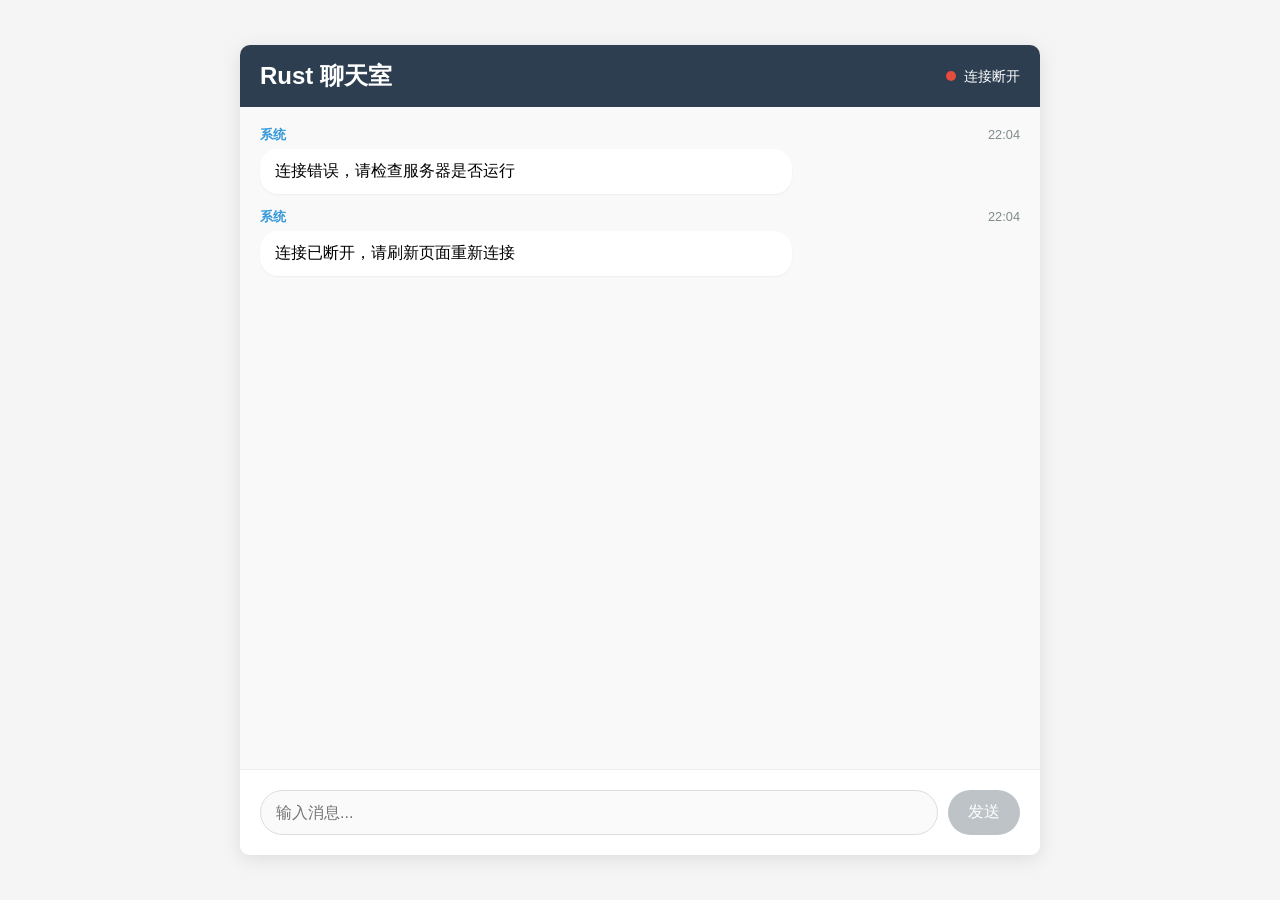
==== src/index.html @ 008e3019 "refactore: 添加实时聊天室案例" ====
<!DOCTYPE html>
<html lang="zh-CN">
<head>
    <meta charset="UTF-8">
    <meta name="viewport" content="width=device-width, initial-scale=1.0">
    <title>Rust 聊天室</title>
    <style>
        * {
            margin: 0;
            padding: 0;
            box-sizing: border-box;
        }

        body {
            font-family: -apple-system, BlinkMacSystemFont, 'Segoe UI', Roboto, Oxygen, Ubuntu, Cantarell, 'Open Sans', 'Helvetica Neue', sans-serif;
            background-color: #f5f5f5;
            height: 100vh;
            display: flex;
            justify-content: center;
            align-items: center;
        }

        .chat-container {
            width: 90%;
            max-width: 800px;
            height: 90vh;
            background-color: white;
            border-radius: 10px;
            box-shadow: 0 4px 20px rgba(0, 0, 0, 0.1);
            display: flex;
            flex-direction: column;
            overflow: hidden;
        }

        .chat-header {
            background-color: #2c3e50;
            color: white;
            padding: 15px 20px;
            display: flex;
            justify-content: space-between;
            align-items: center;
        }

        .chat-title {
            font-size: 1.5rem;
            font-weight: 600;
        }

        .connection-status {
            display: flex;
            align-items: center;
            font-size: 0.9rem;
        }

        .status-indicator {
            width: 10px;
            height: 10px;
            border-radius: 50%;
            background-color: #e74c3c;
            margin-right: 8px;
        }

        .status-indicator.connected {
            background-color: #2ecc71;
        }

        .chat-messages {
            flex: 1;
            padding: 20px;
            overflow-y: auto;
            background-color: #f9f9f9;
        }

        .message {
            margin-bottom: 15px;
            display: flex;
            flex-direction: column;
        }

        .message-info {
            display: flex;
            margin-bottom: 5px;
            font-size: 0.8rem;
            color: #7f8c8d;
        }

        .message-room {
            font-weight: bold;
            margin-right: 10px;
            color: #3498db;
        }

        .message-time {
            margin-left: auto;
        }

        .message-content {
            background-color: white;
            padding: 12px 15px;
            border-radius: 18px;
            max-width: 70%;
            word-wrap: break-word;
            box-shadow: 0 1px 2px rgba(0, 0, 0, 0.05);
        }

        .chat-input-container {
            padding: 20px;
            border-top: 1px solid #eee;
            background-color: white;
        }

        .chat-input-form {
            display: flex;
        }

        .chat-input {
            flex: 1;
            padding: 12px 15px;
            border: 1px solid #ddd;
            border-radius: 25px;
            font-size: 1rem;
            outline: none;
            transition: border-color 0.3s;
        }

        .chat-input:focus {
            border-color: #3498db;
        }

        .send-button {
            background-color: #3498db;
            color: white;
            border: none;
            border-radius: 25px;
            padding: 12px 20px;
            margin-left: 10px;
            cursor: pointer;
            font-size: 1rem;
            transition: background-color 0.3s;
        }

        .send-button:hover {
            background-color: #2980b9;
        }

        .send-button:disabled {
            background-color: #bdc3c7;
            cursor: not-allowed;
        }

        .empty-state {
            display: flex;
            flex-direction: column;
            justify-content: center;
            align-items: center;
            height: 100%;
            color: #95a5a6;
        }

        .empty-state-icon {
            font-size: 3rem;
            margin-bottom: 20px;
        }

        .empty-state-text {
            font-size: 1.2rem;
        }

        @media (max-width: 600px) {
            .chat-container {
                width: 100%;
                height: 100vh;
                border-radius: 0;
            }

            .message-content {
                max-width: 85%;
            }
        }
    </style>
</head>
<body>
    <div class="chat-container">
        <div class="chat-header">
            <div class="chat-title">Rust 聊天室</div>
            <div class="connection-status">
                <div class="status-indicator" id="status-indicator"></div>
                <span id="connection-status-text">未连接</span>
            </div>
        </div>
        
        <div class="chat-messages" id="chat-messages">
            <div class="empty-state">
                <div class="empty-state-icon">💬</div>
                <div class="empty-state-text">暂无消息，开始聊天吧！</div>
            </div>
        </div>
        
        <div class="chat-input-container">
            <form class="chat-input-form" id="chat-form">
                <input 
                    type="text" 
                    class="chat-input" 
                    id="message-input" 
                    placeholder="输入消息..." 
                    autocomplete="off"
                    disabled
                />
                <button type="submit" class="send-button" id="send-button" disabled>发送</button>
            </form>
        </div>
    </div>

    <script>
        const socket = new WebSocket('ws://127.0.0.1:3000/ws?room=rust');
        
        // DOM 元素
        const chatMessages = document.getElementById('chat-messages');
        const messageInput = document.getElementById('message-input');
        const chatForm = document.getElementById('chat-form');
        const sendButton = document.getElementById('send-button');
        const statusIndicator = document.getElementById('status-indicator');
        const connectionStatusText = document.getElementById('connection-status-text');
        
        // 检查是否有消息
        function hasMessages() {
            return chatMessages.querySelectorAll('.message').length > 0;
        }
        
        // 添加消息到聊天窗口
        function addMessage(room, message) {
            // 如果是第一条消息，移除空状态提示
            if (!hasMessages()) {
                chatMessages.innerHTML = '';
            }
            
            const messageElement = document.createElement('div');
            messageElement.className = 'message';
            
            const now = new Date();
            const timeString = now.toLocaleTimeString('zh-CN', { 
                hour: '2-digit', 
                minute: '2-digit' 
            });
            
            messageElement.innerHTML = `
                <div class="message-info">
                    <span class="message-room">${room}</span>
                    <span class="message-time">${timeString}</span>
                </div>
                <div class="message-content">${message}</div>
            `;
            
            chatMessages.appendChild(messageElement);
            chatMessages.scrollTop = chatMessages.scrollHeight;
        }
        
        // 监听消息
        socket.onmessage = function(event) {
            const data = event.data;
            // 解析消息格式 [room]: message
            const match = data.match(/^\[([^\]]+)\]: (.*)$/);
            if (match) {
                const room = match[1];
                const message = match[2];
                addMessage(room, message);
            } else {
                // 如果不是标准格式，直接显示
                addMessage('系统', data);
            }
        };
        
        // 连接成功
        socket.onopen = function() {
            console.log('连接已建立');
            statusIndicator.classList.add('connected');
            connectionStatusText.textContent = '已连接';
            messageInput.disabled = false;
            sendButton.disabled = false;
            messageInput.focus();
            
            // 发送欢迎消息
            socket.send('大家好，我是新来的用户！');
        };
        
        // 连接关闭
        socket.onclose = function() {
            console.log('连接已关闭');
            statusIndicator.classList.remove('connected');
            connectionStatusText.textContent = '连接断开';
            messageInput.disabled = true;
            sendButton.disabled = true;
            
            addMessage('系统', '连接已断开，请刷新页面重新连接');
        };
        
        // 连接错误
        socket.onerror = function(error) {
            console.error('WebSocket错误:', error);
            addMessage('系统', '连接错误，请检查服务器是否运行');
        };
        
        // 发送消息
        chatForm.addEventListener('submit', function(e) {
            e.preventDefault();
            
            const message = messageInput.value.trim();
            if (message) {
                socket.send(message);
                messageInput.value = '';
                messageInput.focus();
            }
        });
    </script>
</body>
</html>
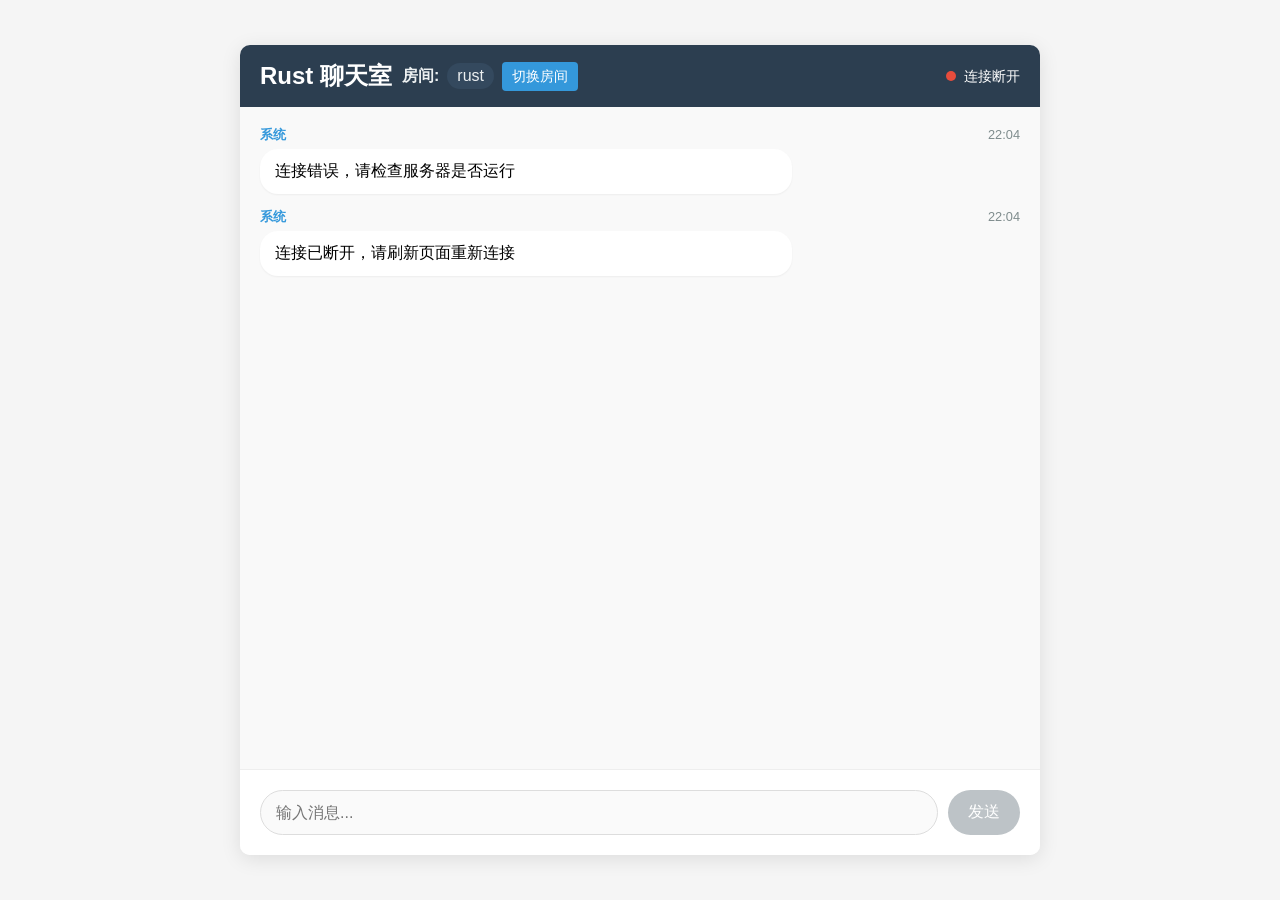
==== commit 3a23aff9: "update: 修改聊天室demo" ====
--- a/src/index.html
+++ b/src/index.html
@@ -39,11 +39,46 @@
             display: flex;
             justify-content: space-between;
             align-items: center;
+            flex-wrap: wrap;
         }
 
         .chat-title {
             font-size: 1.5rem;
             font-weight: 600;
+            display: flex;
+            align-items: center;
+        }
+
+        .room-info {
+            display: flex;
+            align-items: center;
+            margin-left: 10px;
+            font-size: 1rem;
+            color: #ecf0f1;
+        }
+
+        .room-name {
+            background-color: #34495e;
+            padding: 4px 10px;
+            border-radius: 15px;
+            margin-left: 8px;
+            font-weight: 500;
+        }
+
+        .change-room-btn {
+            background-color: #3498db;
+            color: white;
+            border: none;
+            border-radius: 4px;
+            padding: 5px 10px;
+            margin-left: 8px;
+            cursor: pointer;
+            font-size: 0.9rem;
+            transition: background-color 0.3s;
+        }
+
+        .change-room-btn:hover {
+            background-color: #2980b9;
         }
 
         .connection-status {
@@ -176,13 +211,136 @@
             .message-content {
                 max-width: 85%;
             }
+
+            .chat-header {
+                padding: 10px 15px;
+            }
+
+            .chat-title {
+                font-size: 1.2rem;
+            }
+
+            .room-info {
+                font-size: 0.9rem;
+            }
+
+            .connection-status {
+                font-size: 0.8rem;
+            }
+        }
+
+        /* 房间选择模态框样式 */
+        .room-modal {
+            display: none;
+            position: fixed;
+            top: 0;
+            left: 0;
+            width: 100%;
+            height: 100%;
+            background-color: rgba(0, 0, 0, 0.5);
+            z-index: 1000;
+            justify-content: center;
+            align-items: center;
+        }
+
+        .room-modal.active {
+            display: flex;
+        }
+
+        .room-modal-content {
+            background-color: white;
+            padding: 30px;
+            border-radius: 10px;
+            width: 90%;
+            max-width: 400px;
+            box-shadow: 0 4px 20px rgba(0, 0, 0, 0.2);
+        }
+
+        .room-modal-title {
+            font-size: 1.5rem;
+            margin-bottom: 20px;
+            color: #2c3e50;
+        }
+
+        .room-input-group {
+            margin-bottom: 20px;
+        }
+
+        .room-input {
+            width: 100%;
+            padding: 12px 15px;
+            border: 1px solid #ddd;
+            border-radius: 5px;
+            font-size: 1rem;
+            outline: none;
+            transition: border-color 0.3s;
+        }
+
+        .room-input:focus {
+            border-color: #3498db;
+        }
+
+        .room-suggestions {
+            margin-top: 15px;
+        }
+
+        .room-suggestion-item {
+            padding: 10px 15px;
+            margin-bottom: 5px;
+            background-color: #f8f9fa;
+            border-radius: 5px;
+            cursor: pointer;
+            transition: background-color 0.3s;
+        }
+
+        .room-suggestion-item:hover {
+            background-color: #e9ecef;
+        }
+
+        .room-modal-buttons {
+            display: flex;
+            justify-content: flex-end;
+            gap: 10px;
+        }
+
+        .room-modal-btn {
+            padding: 10px 20px;
+            border: none;
+            border-radius: 5px;
+            font-size: 1rem;
+            cursor: pointer;
+            transition: background-color 0.3s;
+        }
+
+        .room-modal-btn.primary {
+            background-color: #3498db;
+            color: white;
+        }
+
+        .room-modal-btn.primary:hover {
+            background-color: #2980b9;
+        }
+
+        .room-modal-btn.secondary {
+            background-color: #ecf0f1;
+            color: #2c3e50;
+        }
+
+        .room-modal-btn.secondary:hover {
+            background-color: #bdc3c7;
         }
     </style>
 </head>
 <body>
     <div class="chat-container">
         <div class="chat-header">
-            <div class="chat-title">Rust 聊天室</div>
+            <div class="chat-title">
+                Rust 聊天室
+                <div class="room-info">
+                    房间: <span class="room-name" id="current-room">rust</span>
+                    <button class="change-room-btn" id="change-room-btn">切换房间</button>
+                </div>
+            </div>
             <div class="connection-status">
                 <div class="status-indicator" id="status-indicator"></div>
                 <span id="connection-status-text">未连接</span>
@@ -211,8 +369,36 @@
         </div>
     </div>
 
+    <!-- 房间选择模态框 -->
+    <div class="room-modal" id="room-modal">
+        <div class="room-modal-content">
+            <h2 class="room-modal-title">选择或创建房间</h2>
+            <div class="room-input-group">
+                <input 
+                    type="text" 
+                    class="room-input" 
+                    id="room-input" 
+                    placeholder="输入房间名称..." 
+                    autocomplete="off"
+                />
+                <div class="room-suggestions">
+                    <div class="room-suggestion-item" data-room="rust">rust</div>
+                    <div class="room-suggestion-item" data-room="general">general</div>
+                    <div class="room-suggestion-item" data-room="random">random</div>
+                    <div class="room-suggestion-item" data-room="tech">tech</div>
+                </div>
+            </div>
+            <div class="room-modal-buttons">
+                <button class="room-modal-btn secondary" id="cancel-room-btn">取消</button>
+                <button class="room-modal-btn primary" id="join-room-btn">加入房间</button>
+            </div>
+        </div>
+    </div>
+
     <script>
-        const socket = new WebSocket('ws://127.0.0.1:3000/ws?room=rust');
+        // 全局变量
+        let socket = null;
+        let currentRoom = 'rust';
         
         // DOM 元素
         const chatMessages = document.getElementById('chat-messages');
@@ -221,6 +407,15 @@
         const sendButton = document.getElementById('send-button');
         const statusIndicator = document.getElementById('status-indicator');
         const connectionStatusText = document.getElementById('connection-status-text');
+        const currentRoomElement = document.getElementById('current-room');
+        const changeRoomBtn = document.getElementById('change-room-btn');
+        
+        // 房间模态框元素
+        const roomModal = document.getElementById('room-modal');
+        const roomInput = document.getElementById('room-input');
+        const joinRoomBtn = document.getElementById('join-room-btn');
+        const cancelRoomBtn = document.getElementById('cancel-room-btn');
+        const roomSuggestionItems = document.querySelectorAll('.room-suggestion-item');
         
         // 检查是否有消息
         function hasMessages() {
@@ -255,62 +450,135 @@
             chatMessages.scrollTop = chatMessages.scrollHeight;
         }
         
-        // 监听消息
-        socket.onmessage = function(event) {
-            const data = event.data;
-            // 解析消息格式 [room]: message
-            const match = data.match(/^\[([^\]]+)\]: (.*)$/);
-            if (match) {
-                const room = match[1];
-                const message = match[2];
-                addMessage(room, message);
-            } else {
-                // 如果不是标准格式，直接显示
-                addMessage('系统', data);
-            }
-        };
-        
-        // 连接成功
-        socket.onopen = function() {
-            console.log('连接已建立');
-            statusIndicator.classList.add('connected');
-            connectionStatusText.textContent = '已连接';
-            messageInput.disabled = false;
-            sendButton.disabled = false;
-            messageInput.focus();
-            
-            // 发送欢迎消息
-            socket.send('大家好，我是新来的用户！');
-        };
-        
-        // 连接关闭
-        socket.onclose = function() {
-            console.log('连接已关闭');
+        // 连接到指定房间
+        function connectToRoom(roomName) {
+            // 如果已有连接，先关闭
+            if (socket && socket.readyState === WebSocket.OPEN) {
+                socket.close();
+            }
+            
+            // 更新当前房间
+            currentRoom = roomName;
+            currentRoomElement.textContent = roomName;
+            
+            // 清空聊天记录
+            chatMessages.innerHTML = `
+                <div class="empty-state">
+                    <div class="empty-state-icon">💬</div>
+                    <div class="empty-state-text">暂无消息，开始聊天吧！</div>
+                </div>
+            `;
+            
+            // 更新连接状态
             statusIndicator.classList.remove('connected');
-            connectionStatusText.textContent = '连接断开';
+            connectionStatusText.textContent = '连接中...';
             messageInput.disabled = true;
             sendButton.disabled = true;
             
-            addMessage('系统', '连接已断开，请刷新页面重新连接');
-        };
-        
-        // 连接错误
-        socket.onerror = function(error) {
-            console.error('WebSocket错误:', error);
-            addMessage('系统', '连接错误，请检查服务器是否运行');
-        };
+            // 创建新的WebSocket连接
+            socket = new WebSocket(`ws://127.0.0.1:3000/ws?room=${roomName}`);
+            
+            // 监听消息
+            socket.onmessage = function(event) {
+                const data = event.data;
+                // 解析消息格式 [room]: message
+                const match = data.match(/^\[([^\]]+)\]: (.*)$/);
+                if (match) {
+                    const room = match[1];
+                    const message = match[2];
+                    addMessage(room, message);
+                } else {
+                    // 如果不是标准格式，直接显示
+                    addMessage('系统', data);
+                }
+            };
+            
+            // 连接成功
+            socket.onopen = function() {
+                console.log('连接已建立');
+                statusIndicator.classList.add('connected');
+                connectionStatusText.textContent = '已连接';
+                messageInput.disabled = false;
+                sendButton.disabled = false;
+                messageInput.focus();
+                
+                // 发送加入房间消息
+                socket.send(`大家好，我加入了 ${roomName} 房间！`);
+            };
+            
+            // 连接关闭
+            socket.onclose = function() {
+                console.log('连接已关闭');
+                statusIndicator.classList.remove('connected');
+                connectionStatusText.textContent = '连接断开';
+                messageInput.disabled = true;
+                sendButton.disabled = true;
+                
+                addMessage('系统', '连接已断开，请刷新页面重新连接');
+            };
+            
+            // 连接错误
+            socket.onerror = function(error) {
+                console.error('WebSocket错误:', error);
+                addMessage('系统', '连接错误，请检查服务器是否运行');
+            };
+        }
+        
+        // 显示房间选择模态框
+        function showRoomModal() {
+            roomModal.classList.add('active');
+            roomInput.value = currentRoom;
+            roomInput.focus();
+        }
+        
+        // 隐藏房间选择模态框
+        function hideRoomModal() {
+            roomModal.classList.remove('active');
+        }
+        
+        // 加入房间
+        function joinRoom() {
+            const roomName = roomInput.value.trim();
+            if (roomName && roomName !== currentRoom) {
+                connectToRoom(roomName);
+                hideRoomModal();
+            }
+        }
+        
+        // 事件监听器
+        changeRoomBtn.addEventListener('click', showRoomModal);
+        
+        cancelRoomBtn.addEventListener('click', hideRoomModal);
+        
+        joinRoomBtn.addEventListener('click', joinRoom);
+        
+        roomInput.addEventListener('keypress', function(e) {
+            if (e.key === 'Enter') {
+                joinRoom();
+            }
+        });
+        
+        // 房间建议项点击事件
+        roomSuggestionItems.forEach(item => {
+            item.addEventListener('click', function() {
+                roomInput.value = this.getAttribute('data-room');
+            });
+        });
         
         // 发送消息
         chatForm.addEventListener('submit', function(e) {
             e.preventDefault();
             
             const message = messageInput.value.trim();
-            if (message) {
+            if (message && socket && socket.readyState === WebSocket.OPEN) {
                 socket.send(message);
                 messageInput.value = '';
                 messageInput.focus();
             }
         });
+        
+        // 初始连接到默认房间
+        connectToRoom(currentRoom);
     </script>
 </body>
 </html>
